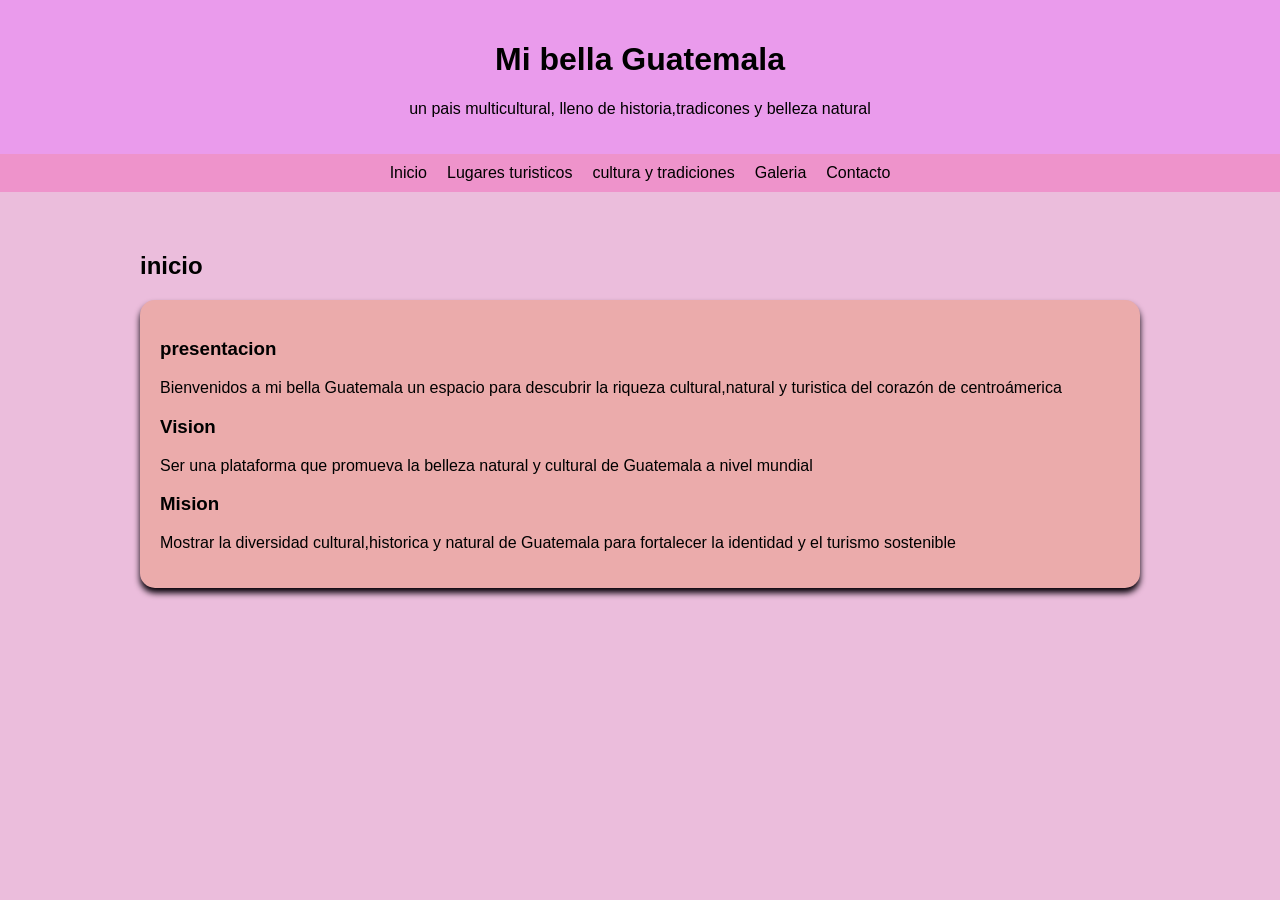
==== index.html @ a02bc15a "Add files via upload" ====
<!DOCTYPE html>
<html lang="en">
<head>
    <meta charset="UTF-8">
    <meta name="viewport" content="width=device-width, initial-scale=1.0">
    <link rel="stylesheet" href="estilos/estilos.css">
    <title>inicio</title>
</head>
<body>
    <header>
        <h1>Mi bella Guatemala</h1>
        <p>un pais multicultural, lleno de historia,tradicones y belleza natural</p>
    </header>
    <nav>
        <a href="index.html">Inicio</a>
        <a href="lugares.html">Lugares turisticos</a>
        <a href="cultura.html">cultura y tradiciones</a>
        <a href="galeria.html">Galeria</a>
        <a href="contacto.html">Contacto</a>
       
    </nav>
    <section>
             <h2>inicio</h2>
        <div class="tarjeta">
             <h3>presentacion</h3>
             <p>Bienvenidos a mi bella Guatemala un espacio para descubrir la riqueza cultural,natural y turistica del corazón de centroámerica</p>
         <h3>Vision</h3>
             <p>Ser una plataforma que promueva la belleza natural y cultural de Guatemala a nivel mundial</p>
             <h3>Mision</h3>
             <P>Mostrar la diversidad cultural,historica y natural de Guatemala para fortalecer la identidad y el turismo sostenible</P>
          
        </div>
    </section>
</body>
</html>
---- estilos/estilos.css ----
body{
    background-color: #ebbddc;
    font-family: 'Lucida Sans', 'Lucida Sans Regular', 'Lucida Grande', 'Lucida Sans Unicode', Geneva, Verdana, sans-serif;
    margin: 0%;
    padding:0%;
}
header{
    background-color: #ea9bec;
    padding: 20px;
    color: rgb(0, 0, 0);
    text-align: center;
}
nav{
    background-color: rgb(238, 147, 203);
    justify-content: center;
    display: flex;
}
nav a{
    color: rgb(0, 0, 0);
    text-decoration: none;
    padding: 10px;
}
nav a:hover{
background-color: rgb(225, 127, 255);
}
section{
    padding: 40px;
    margin: auto;
    max-width: 1000px;
}
.tarjeta{
    background-color: rgb(235, 171, 171);
    border-radius: 15px;
    padding: 20px;
    box-shadow: 0 5px 6px rgb(6, 1, 8); 
}
.Lugares{
padding: 10px;
}
.turismo{
    display:grid;
    grid-template-columns: repeat(auto-fit, minmax(250px,1fr));
    gap:20px;
}
.turismo img{
    width: 100px;
    border-radius: 10px;
}
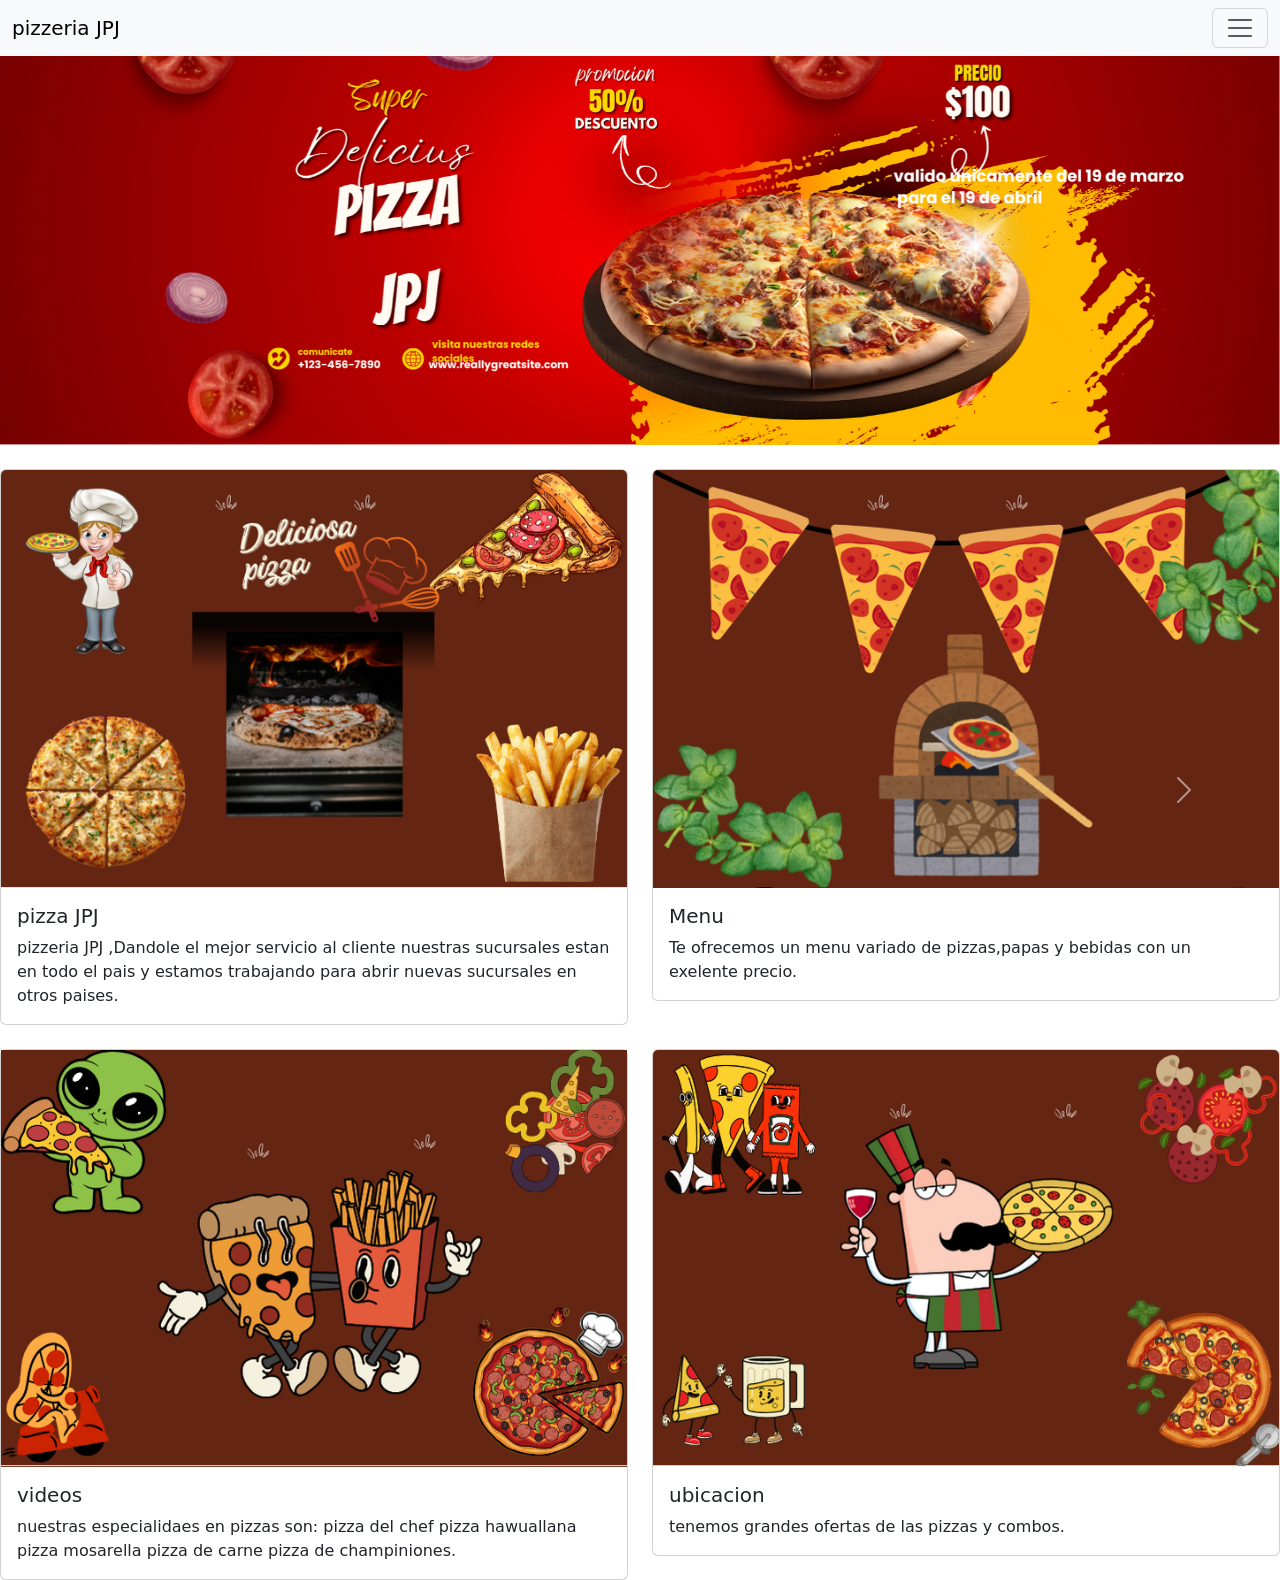
==== commit 5e6afb3e: "Add files via upload" ====
--- a/index.html
+++ b/index.html
@@ -1,35 +1,193 @@
-<!DOCTYPE html>
+<!doctype html>
 <html lang="en">
-<head>
-    <meta charset="UTF-8">
-    <meta name="viewport" content="width=device-width, initial-scale=1.0">
-    <link rel="stylesheet" href="estilos/estilos.css">
-    <title>inicio</title>
-</head>
-<body>
-    <header>
-        <h1>Mi bella Guatemala</h1>
-        <p>un pais multicultural, lleno de historia,tradicones y belleza natural</p>
-    </header>
-    <nav>
-        <a href="index.html">Inicio</a>
-        <a href="lugares.html">Lugares turisticos</a>
-        <a href="cultura.html">cultura y tradiciones</a>
-        <a href="galeria.html">Galeria</a>
-        <a href="contacto.html">Contacto</a>
-       
+  <head>
+    <meta charset="UTF-8" />
+    <link
+      href="https://cdn.jsdelivr.net/npm/bootstrap@5.3.8/dist/css/bootstrap.min.css"
+      rel="stylesheet"
+      integrity="sha384-sRIl4kxILFvY47J16cr9ZwB07vP4J8+LH7qKQnuqkuIAvNWLzeN8tE5YBujZqJLB"
+      crossorigin="anonymous"
+    />
+    <meta name="viewport" content="width=device-width, initial-scale=1.0" />
+    <title>Document</title>
+  </head>
+  <body>
+    <nav class="navbar bg-body-tertiary fixed-top">
+      <div class="container-fluid">
+        <a class="navbar-brand" href="#">pizzeria JPJ</a>
+        <button
+          class="navbar-toggler"
+          type="button"
+          data-bs-toggle="offcanvas"
+          data-bs-target="#offcanvasNavbar"
+          aria-controls="offcanvasNavbar"
+          aria-label="Toggle navigation"
+        >
+          <span class="navbar-toggler-icon"></span>
+        </button>
+        <div
+          class="offcanvas offcanvas-end"
+          tabindex="-1"
+          id="offcanvasNavbar"
+          aria-labelledby="offcanvasNavbarLabel"
+        >
+          <div class="offcanvas-header">
+            <h5 class="offcanvas-title" id="offcanvasNavbarLabel">Pizzeria</h5>
+            <button
+              type="button"
+              class="btn-close"
+              data-bs-dismiss="offcanvas"
+              aria-label="Close"
+            ></button>
+          </div>
+          <div class="offcanvas-body">
+            <ul class="navbar-nav justify-content-end flex-grow-1 pe-3">
+              <li class="nav-item">
+                <a class="nav-link active" aria-current="page" href="index.html"
+                  >Menú</a
+                >
+              </li>
+              <li class="nav-item">
+                <a class="nav-link" href="menu.html">Menú </a>
+              </li>
+              <li class="nav-item">
+                <a class="nav-link" href="ofertas.html"
+                  >videos</a
+                >
+              </li>
+              <li class="nav-item">
+                <a class="nav-link" href="contacto.html">Contacto</a>
+              </li>
+                <li class="nav-item">
+            <a class="nav-link" href="ubicación.html">ubicación</a>
+          </li>
+           <li class="nav-item">
+            <a class="nav-link" href="videos.html">videos</a>
+          </li>
+          
+            </ul>
+            <form class="d-flex mt-3" role="search">
+              <input
+                class="form-control me-2"
+                type="search"
+                placeholder="Buscar"
+                aria-label="Search"
+              />
+              <button class="btn btn-outline-success" type="submit">
+                Buscar
+              </button>
+            </form>
+          </div>
+        </div>
+      </div>
     </nav>
-    <section>
-             <h2>inicio</h2>
-        <div class="tarjeta">
-             <h3>presentacion</h3>
-             <p>Bienvenidos a mi bella Guatemala un espacio para descubrir la riqueza cultural,natural y turistica del corazón de centroámerica</p>
-         <h3>Vision</h3>
-             <p>Ser una plataforma que promueva la belleza natural y cultural de Guatemala a nivel mundial</p>
-             <h3>Mision</h3>
-             <P>Mostrar la diversidad cultural,historica y natural de Guatemala para fortalecer la identidad y el turismo sostenible</P>
-          
+
+    <!--banner-->
+    <div id="carouselExample" class="carousel slide">
+      <div class="carousel-inner">
+        <div class="carousel-item active">
+          <img src="banners/1.png" class="d-block w-100" alt="..." />
         </div>
-    </section>
-</body>
-</html>+        <div class="carousel-item">
+          <img src="banners/2.png" class="d-block w-100" alt="..." />
+        </div>
+        <div class="carousel-item">
+          <img src="banners/3.png" class="d-block w-100" alt="..." />
+        </div>
+        <div class="carousel-item">
+          <img src="banners/4.png" class="d-block w-100" alt="..." />
+        </div>
+        <div class="carousel-item">
+          <img src="banners/5.png" class="d-block w-100" alt="..." />
+        </div>
+      </div>
+      <br>
+
+
+      <!--tarjeta-->
+      <div class="row row-cols-1 row-cols-md-2 g-4">
+        <div class="col">
+          <div class="card">
+            <img src="tarjetas\1.png" class="card-img-top" alt="..." />
+            <div class="card-body">
+              <h5 class="pizza JPJ">pizza JPJ</h5>
+              <p class="card-text">
+                pizzeria JPJ ,Dandole el mejor servicio al cliente nuestras sucursales estan en todo el pais y estamos trabajando para abrir nuevas sucursales en otros paises.
+              </p>
+            </div>
+          </div>
+        </div>
+        <div class="col">
+          <div class="card">
+            <img src="tarjetas\2.png" class="card-img-top" alt="..." />
+            <div class="card-body">
+              <h5 class="Menu">Menu</h5>
+              <p class="card-text">
+              Te ofrecemos un menu variado de pizzas,papas y bebidas con un exelente precio.
+              </p>
+            </div>
+          </div>
+        </div>
+        <div class="col">
+          <div class="card">
+            <img src="tarjetas\3.png" class="card-imag-top" alt="..." />
+            <div class="card-body">
+              <h5 class="videos">videos</h5>
+              <p class="card-text">
+                nuestras especialidaes en pizzas son:
+                pizza del chef
+                pizza hawuallana
+                pizza mosarella
+                pizza de carne 
+                pizza de champiniones.
+              </p>
+            </div>
+          </div>
+        </div>
+        <div class="col">
+          <div class="card">
+            <img src="tarjetas\4.png" class="card-img-top" alt="..." />
+            <div class="card-body">
+              <h5 class="ubicacion">ubicacion</h5>
+              <p class="card-text">
+                tenemos grandes ofertas de las pizzas y combos.
+              </p>
+            </div>
+          </div>
+        </div>
+      </div>
+
+      <button
+        class="carousel-control-prev"
+        type="button"
+        data-bs-target="#carouselExample"
+        data-bs-slide="prev"
+      >
+        <span class="carousel-control-prev-icon" aria-hidden="true"></span>
+        <span class="visually-hidden">Previous</span>
+      </button>
+      <button
+        class="carousel-control-next"
+        type="button"
+        data-bs-target="#carouselExample"
+        data-bs-slide="next"
+      >
+        <span class="carousel-control-next-icon" aria-hidden="true"></span>
+        <span class="visually-hidden">Next</span>
+      </button>
+    </div>
+
+    <script
+      src="https://cdn.jsdelivr.net/npm/@popperjs/core@2.11.8/dist/umd/popper.min.js"
+      integrity="sha384-I7E8VVD/ismYTF4hNIPjVp/Zjvgyol6VFvRkX/vR+Vc4jQkC+hVqc2pM8ODewa9r"
+      crossorigin="anonymous"
+    ></script>
+    <script
+      src="https://cdn.jsdelivr.net/npm/bootstrap@5.3.8/dist/js/bootstrap.min.js"
+      integrity="sha384-G/EV+4j2dNv+tEPo3++6LCgdCROaejBqfUeNjuKAiuXbjrxilcCdDz6ZAVfHWe1Y"
+      crossorigin="anonymous"
+    ></script>
+  </body>
+</html>
+
+
